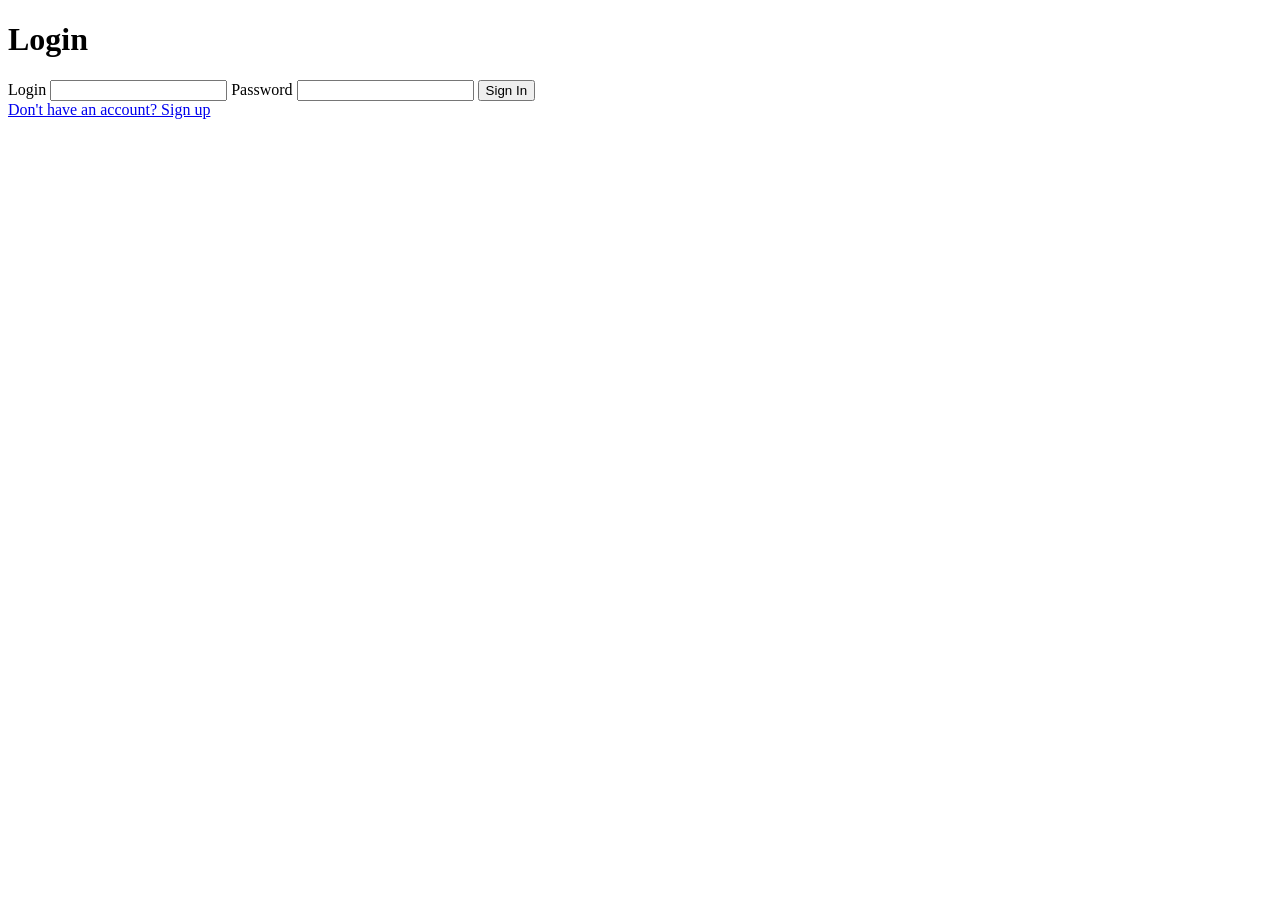
==== web/templates/login.html @ 9e9ebc67 "add basic frontend" ====
<!DOCTYPE html>
<html lang="en">
<head>
    <meta charset="UTF-8">
    <meta name="viewport" content="width=device-width, initial-scale=1.0">
    <title>Login</title>
    <link rel="stylesheet" href="/static/style.css">
</head>
<body>
    <div class="container">
        <h1>Login</h1>
        <form id="login-form" class="form">
            <label>Login <input type="text" name="login" required></label>
            <label>Password <input type="password" name="password" required></label>
            <button type="submit">Sign In</button>
        </form>
        <a href="/signup">Don't have an account? Sign up</a>
    </div>
    <script src="/static/script.js"></script>
</body>
</html>
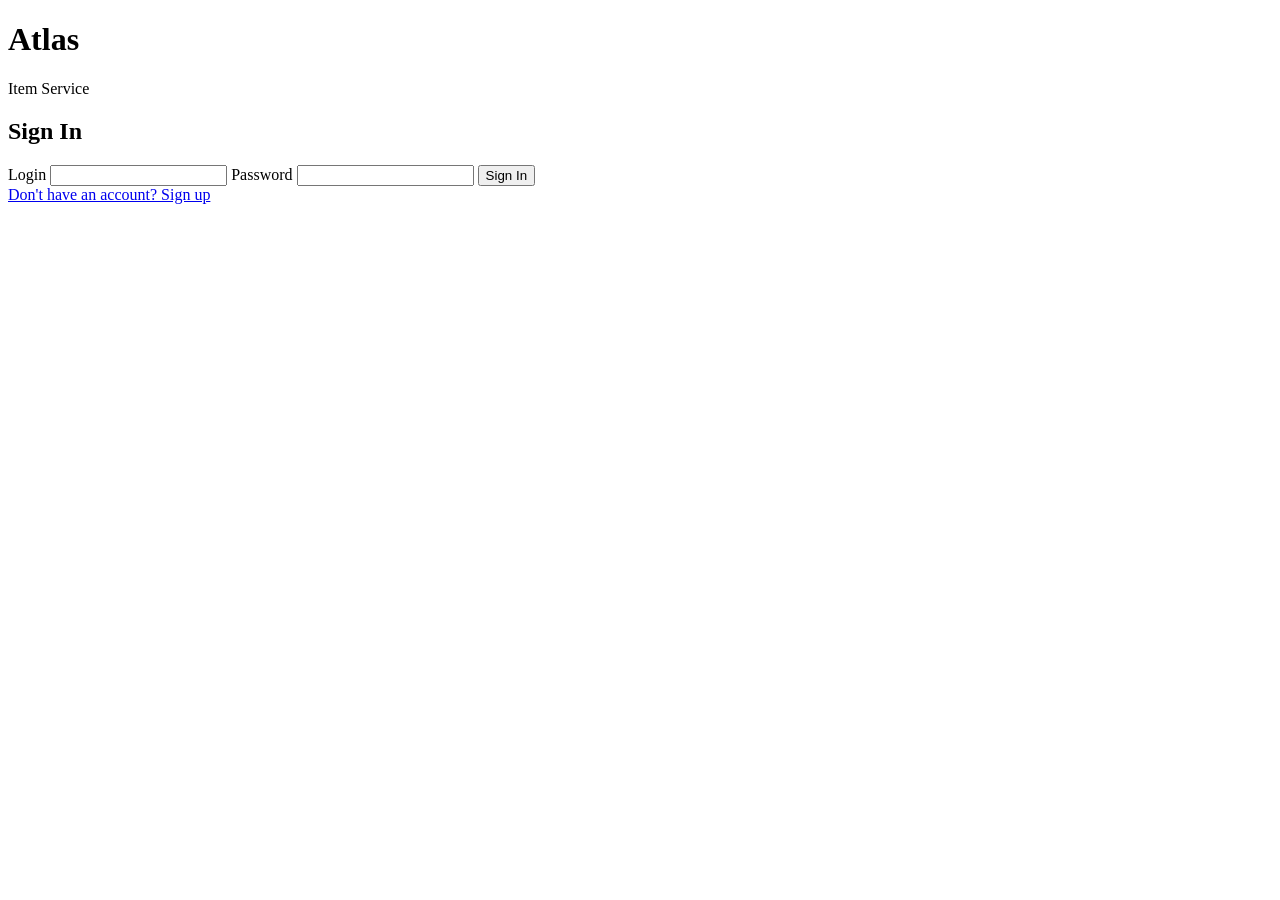
==== commit e3e42bed: "improve frontend" ====
--- a/web/templates/login.html
+++ b/web/templates/login.html
@@ -3,18 +3,22 @@
 <head>
     <meta charset="UTF-8">
     <meta name="viewport" content="width=device-width, initial-scale=1.0">
-    <title>Login</title>
+    <title>Login — Atlas</title>
     <link rel="stylesheet" href="/static/style.css">
 </head>
 <body>
-    <div class="container">
-        <h1>Login</h1>
+    <div class="container auth-page">
+        <div class="auth-header">
+            <h1>Atlas</h1>
+            <span class="note">Item Service</span>
+            <h2>Sign In</h2>
+        </div>
         <form id="login-form" class="form">
             <label>Login <input type="text" name="login" required></label>
             <label>Password <input type="password" name="password" required></label>
             <button type="submit">Sign In</button>
         </form>
-        <a href="/signup">Don't have an account? Sign up</a>
+        <a href="/signup" class="auth-link">Don't have an account? Sign up</a>
     </div>
     <script src="/static/script.js"></script>
 </body>
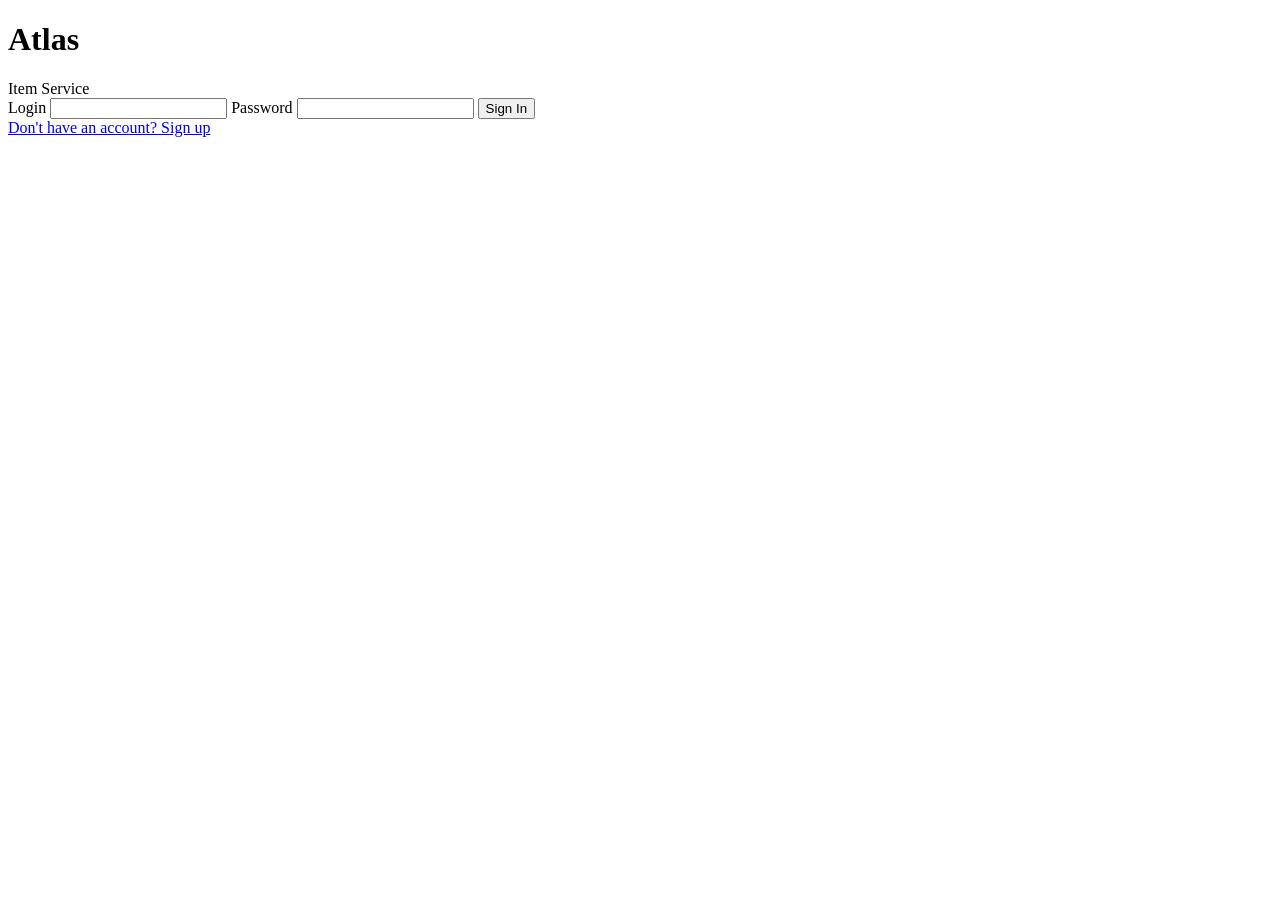
==== commit 2d8836da: "update frontend" ====
--- a/web/templates/login.html
+++ b/web/templates/login.html
@@ -1,25 +1,34 @@
-<!DOCTYPE html>
+<!doctype html>
 <html lang="en">
-<head>
-    <meta charset="UTF-8">
-    <meta name="viewport" content="width=device-width, initial-scale=1.0">
+  <head>
+    <meta charset="UTF-8" />
+    <meta name="viewport" content="width=device-width, initial-scale=1.0" />
     <title>Login — Atlas</title>
-    <link rel="stylesheet" href="/static/style.css">
-</head>
-<body>
+    <link rel="stylesheet" href="/static/style.css" />
+  </head>
+  <body>
     <div class="container auth-page">
-        <div class="auth-header">
-            <h1>Atlas</h1>
-            <span class="note">Item Service</span>
-            <h2>Sign In</h2>
-        </div>
-        <form id="login-form" class="form">
-            <label>Login <input type="text" name="login" required></label>
-            <label>Password <input type="password" name="password" required></label>
-            <button type="submit">Sign In</button>
-        </form>
-        <a href="/signup" class="auth-link">Don't have an account? Sign up</a>
+      <div class="auth-header">
+        <h1 class="brand">Atlas</h1>
+        <span class="note">Item Service</span>
+      </div>
+      <form id="login-form" class="form">
+        <label
+          >Login
+          <input type="text" name="login" required autocomplete="username"
+        /></label>
+        <label
+          >Password
+          <input
+            type="password"
+            name="password"
+            required
+            autocomplete="current-password"
+        /></label>
+        <button type="submit">Sign In</button>
+      </form>
+      <a href="/signup" class="auth-link">Don't have an account? Sign up</a>
     </div>
     <script src="/static/script.js"></script>
-</body>
-</html>+  </body>
+</html>
